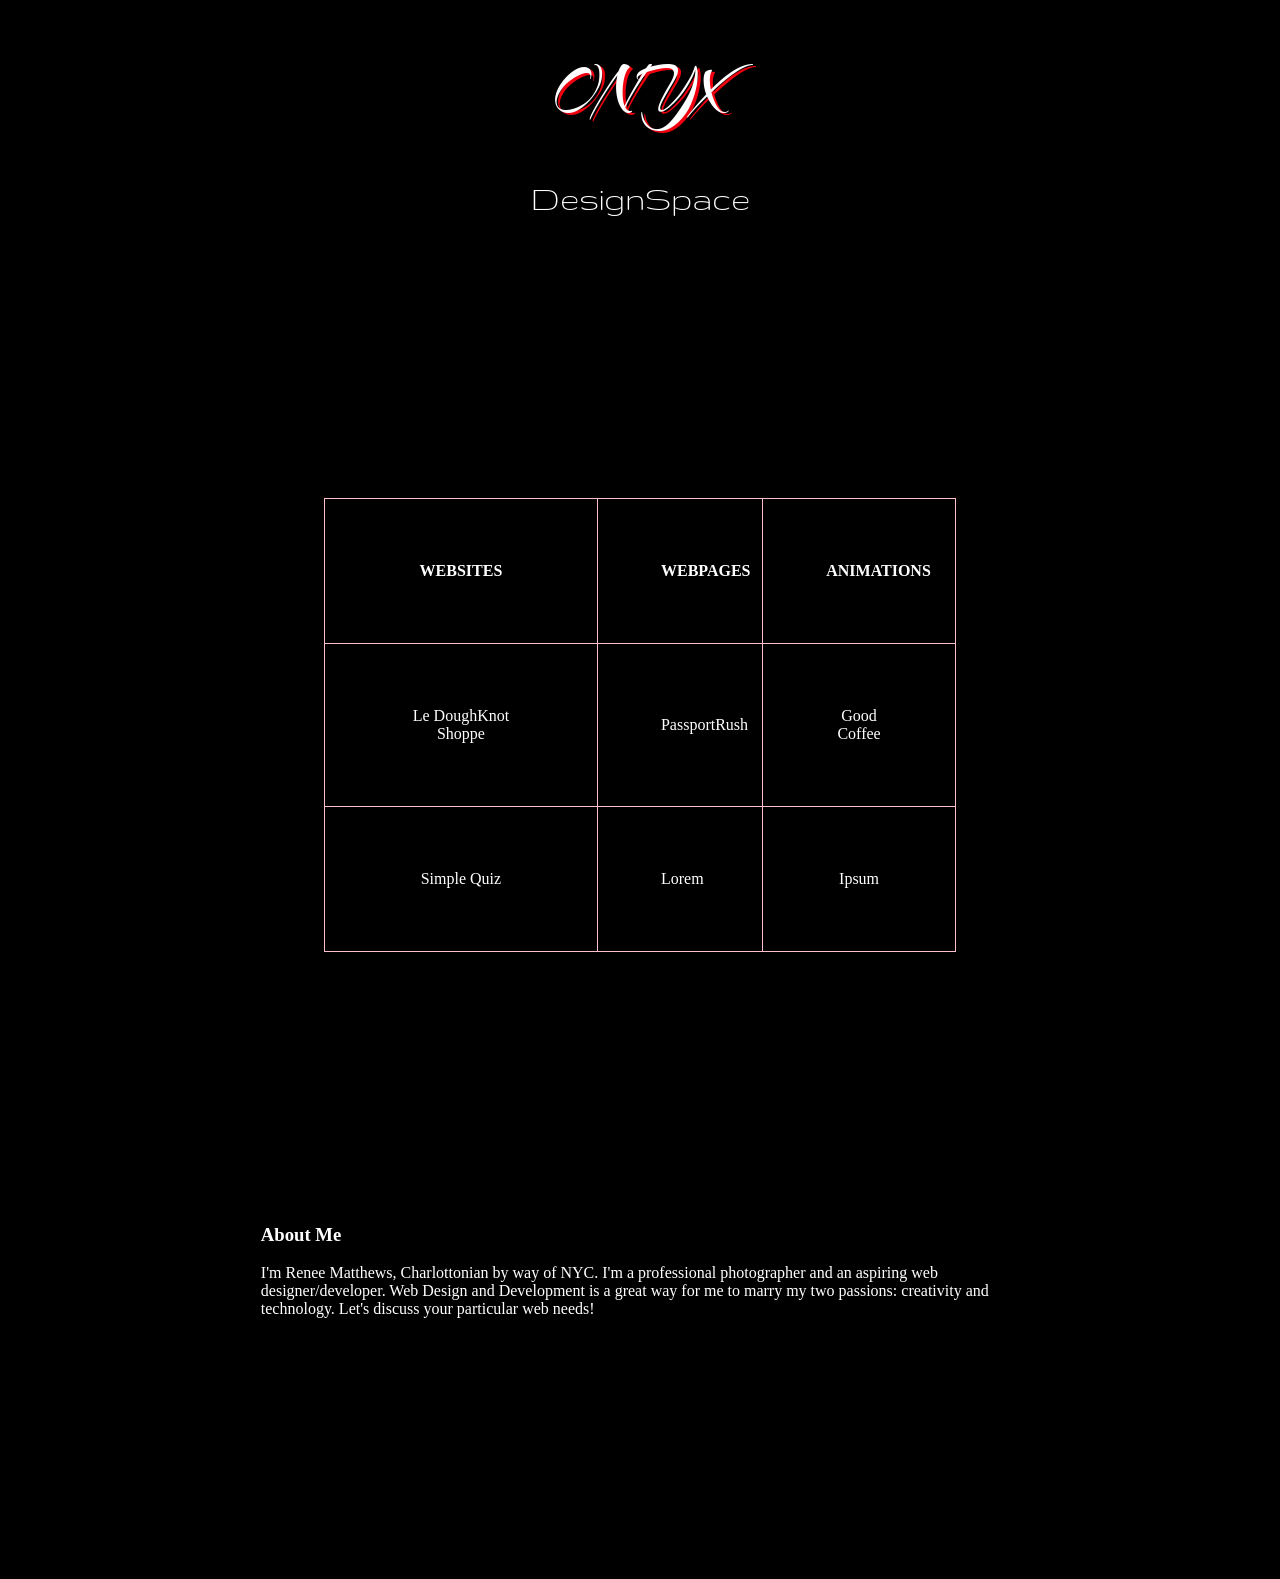
==== index.html @ 7b4a8ebe "Initial commit" ====
<!DOCTYPE html>
<html>
<head>
	<title>ONYX DesignSpace</title>

	<link rel="stylesheet" type="text/css" href="css/style.css">
	<link href='https://fonts.googleapis.com/css?family=Shadows+Into+Light|Architects+Daughter|Kaushan+Script|Poiret+One|Dancing+Script|Comfortaa|Handlee|Rock+Salt|Great+Vibes|Calligraffitti|Bad+Script|Reenie+Beanie|Walter+Turncoat|Alex+Brush|Allura|Forum|Gruppo|Seaweed+Script|Italianno|Delius|Patrick+Hand+SC|Arizonia|Qwigley|Oregano|Bilbo+Swash+Caps|Ruthie|Nosifer|Trade+Winds|Bilbo|Princess+Sofia|Caveat' rel='stylesheet' type='text/css'>
</head>
<body>

<!-- HEADER SECTION -->
<header>
	<h1>ONYX</h1>
	<h2>DesignSpace</h2>
</header>

<!-- JUMBOTRON SECTION -->
<div class="jumbotron">

</div>

<!-- BODY SECTION -->





<table class="centertable" style="width:50%">
<tr>
	<th>WEBSITES</th>
	<th>WEBPAGES</th>
	<th>ANIMATIONS</th>
</tr>

  <tr>
    <td>Le DoughKnot Shoppe</td>
    <td>PassportRush</td> 
    <td>Good Coffee</td>
  </tr>
  <tr>
    <td>Simple Quiz</td>
    <td>Lorem</td> 
    <td>Ipsum</td>
  </tr>
</table>


<div id="aboutme">
<h3>About Me</h3>
I'm Renee Matthews, Charlottonian by way of NYC.  I'm a professional photographer and an aspiring web designer/developer.  Web Design and Development is a great way for me to marry my two passions:  creativity and technology.  Let's discuss your particular web needs!
</div>

<!-- FOOTER SECTION -->
<footer></footer>


</body>
</html>
---- css/style.css ----
body{
	background-color: black;
}

header{

}

h1{
	text-align: center;
	font-family: 'Arizonia', cursive;
	font-size: 70px;
	font-style: bold;
	font-variant: normal;
	font-weight: 100;
	color: #fff;
	text-shadow: 3px 2px #f0000f;
	}
h2{
	text-align: center;
	font-family: 'Gruppo', cursive;
	font-size: 35px;
	font-style: bold;
	font-variant: normal;
	font-weight: 50;
	color: #ffffff;
	}

table, th, td {
	padding: 10%;
    border: 1px solid pink;
    border-collapse: collapse;
    font-color: white;
    color: white;
    vertical-align: middle;
    text-align: center;
}

.centertable{
	margin: 0px auto;
	padding: 5%;

}

.jumbotron{
	background-image:url(c:/tts/OnyxDesignSpace/images/Onyxflats.jpg);
	background-attachment: fixed;
	background-size: cover;
	padding: 10%;
	}

#aboutme{
	color: white;
	padding:20%;
}




	/*FONTS*/

font-family: 'Shadows Into Light', cursive;
font-family: 'Architects Daughter', cursive;
font-family: 'Kaushan Script', cursive;
font-family: 'Poiret One', cursive;
font-family: 'Dancing Script', cursive;
font-family: 'Comfortaa', cursive;
font-family: 'Handlee', cursive;
font-family: 'Rock Salt', cursive;
font-family: 'Great Vibes', cursive;
font-family: 'Calligraffitti', cursive;
font-family: 'Bad Script', cursive;
font-family: 'Reenie Beanie', cursive;
font-family: 'Walter Turncoat', cursive;
font-family: 'Alex Brush', cursive;
font-family: 'Allura', cursive;
font-family: 'Forum', cursive;
font-family: 'Gruppo', cursive;
font-family: 'Seaweed Script', cursive;
font-family: 'Italianno', cursive;
font-family: 'Delius', cursive;
font-family: 'Patrick Hand SC', cursive;
font-family: 'Arizonia', cursive;
font-family: 'Qwigley', cursive;
font-family: 'Oregano', cursive;
font-family: 'Bilbo Swash Caps', cursive;
font-family: 'Ruthie', cursive;
font-family: 'Nosifer', cursive;
font-family: 'Trade Winds', cursive;
font-family: 'Bilbo', cursive;
font-family: 'Princess Sofia', cursive;
font-family: 'Caveat', cursive;
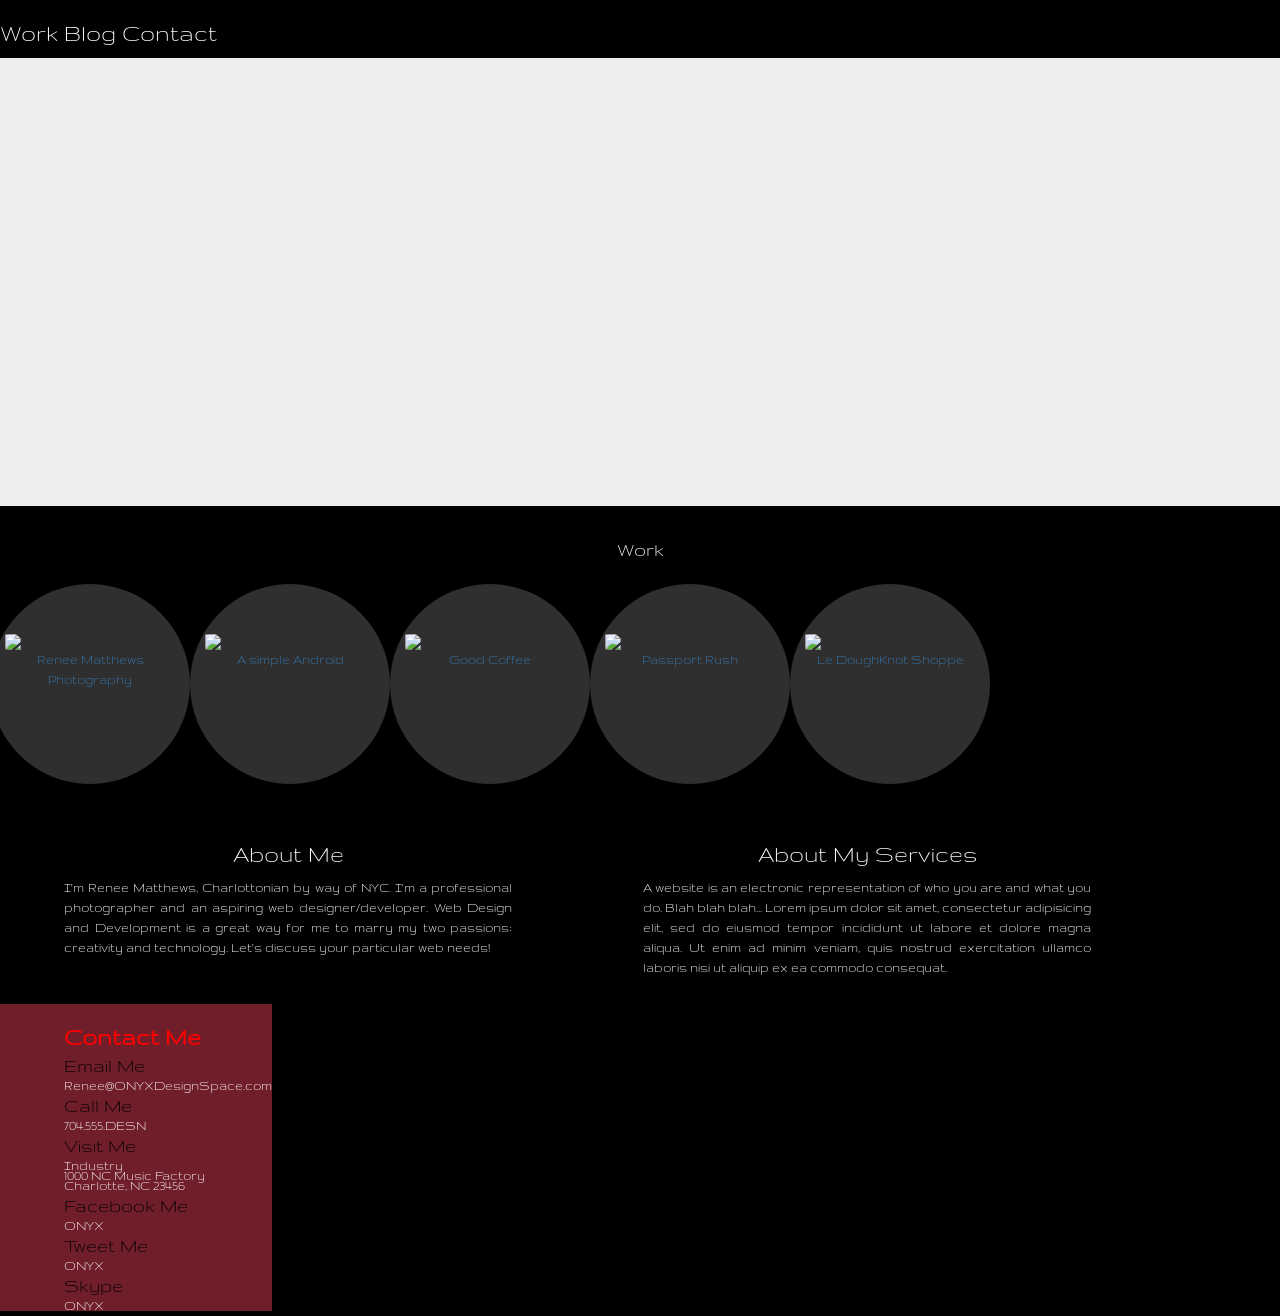
==== commit f2ce57c4: "1st round of major changes" ====
--- a/index.html
+++ b/index.html
@@ -2,56 +2,99 @@
 <html>
 <head>
 	<title>ONYX DesignSpace</title>
+	<meta name="viewport" content="width=device-width, initial-scale=1">
+<!-- Latest compiled and minified CSS -->
+	<link rel="stylesheet" href="https://maxcdn.bootstrapcdn.com/bootstrap/3.3.5/css/bootstrap.min.css" integrity="sha512-dTfge/zgoMYpP7QbHy4gWMEGsbsdZeCXz7irItjcC3sPUFtf0kuFbDz/ixG7ArTxmDjLXDmezHubeNikyKGVyQ==" crossorigin="anonymous">
+
+  <link rel="stylesheet" type="text/css" href="css/normalize.css">
 
 	<link rel="stylesheet" type="text/css" href="css/style.css">
+
 	<link href='https://fonts.googleapis.com/css?family=Shadows+Into+Light|Architects+Daughter|Kaushan+Script|Poiret+One|Dancing+Script|Comfortaa|Handlee|Rock+Salt|Great+Vibes|Calligraffitti|Bad+Script|Reenie+Beanie|Walter+Turncoat|Alex+Brush|Allura|Forum|Gruppo|Seaweed+Script|Italianno|Delius|Patrick+Hand+SC|Arizonia|Qwigley|Oregano|Bilbo+Swash+Caps|Ruthie|Nosifer|Trade+Winds|Bilbo|Princess+Sofia|Caveat' rel='stylesheet' type='text/css'>
+
 </head>
 <body>
 
 <!-- HEADER SECTION -->
-<header>
-	<h1>ONYX</h1>
-	<h2>DesignSpace</h2>
+<header> 
+	<h3>Work   Blog   Contact</h3>
 </header>
 
 <!-- JUMBOTRON SECTION -->
 <div class="jumbotron">
-
+<!-- <h2 class="jumboheader">Professional Web Design and Development</h2> -->
 </div>
 
 <!-- BODY SECTION -->
 
+<p>Work</p>
 
+<div class="sites">
+    <div class="row">
 
+      <div class="col-sm-4">
+        <a href="http://www.rymimages.com" target="_blank"><img src="c:/tts/OnyxDesignSpace/images/rymimages.jpg" class="img-responsive">Renee Matthews Photography</a>
+      </div>
 
+      <div class="col-sm-4">
+        <a href="c:/tts/Android/index.html" target="_blank"><img src="c:/tts/OnyxDesignSpace/images/android.jpg" class="img-responsive">A simple Android</a>
+      </div>
 
-<table class="centertable" style="width:50%">
-<tr>
-	<th>WEBSITES</th>
-	<th>WEBPAGES</th>
-	<th>ANIMATIONS</th>
-</tr>
+      <div class="col-sm-4">
+       <a href="c:/tts/GoodCoffee/index.html" target="_blank"><img src="c:/tts/OnyxDesignSpace/images/GoodCoffee.jpg" class="img-responsive">Good Coffee</a>
+      </div>
 
-  <tr>
-    <td>Le DoughKnot Shoppe</td>
-    <td>PassportRush</td> 
-    <td>Good Coffee</td>
-  </tr>
-  <tr>
-    <td>Simple Quiz</td>
-    <td>Lorem</td> 
-    <td>Ipsum</td>
-  </tr>
-</table>
+      <div class="col-sm-4">
+       <a href="http://www.passportrush.com" target="_blank"><img src="c:/tts/OnyxDesignSpace/images/passportrush.jpg" class="img-responsive">Passport Rush</a>
+      </div>
 
+      <div class="col-sm-4">
+      <a href="c:/tts/DonutShop/index.html" target="_blank"><img src="c:/tts/OnyxDesignSpace/images/DoughKnots.jpg" class="img-responsive">Le DoughKnot Shoppe</a>
+      </div>
 
-<div id="aboutme">
-<h3>About Me</h3>
-I'm Renee Matthews, Charlottonian by way of NYC.  I'm a professional photographer and an aspiring web designer/developer.  Web Design and Development is a great way for me to marry my two passions:  creativity and technology.  Let's discuss your particular web needs!
+    </div>
+  </div>
+
+<div container>
+  <div id="aboutme">
+    <h3>About Me</h3>
+    I'm Renee Matthews, Charlottonian by way of NYC.  I'm a professional photographer and an aspiring web designer/developer.  Web Design and Development is a great way for me to marry my two passions:  creativity and technology.  Let's discuss your particular web needs!
+  </div>
+
+  <div id="aboutsvcs">
+  <h3>About My Services</h3>
+  A website is an electronic representation of who you are and what you do.  Blah blah blah...  Lorem ipsum dolor sit amet, consectetur adipisicing elit, sed do eiusmod tempor incididunt ut labore et dolore magna aliqua. Ut enim ad minim veniam,  quis nostrud exercitation ullamco laboris nisi ut aliquip ex ea commodo consequat. 
+  </div>
 </div>
 
 <!-- FOOTER SECTION -->
-<footer></footer>
+  <footer>
+
+    <div class="contact">
+    <h3><strong>Contact Me</strong></h3>
+
+    <h4>Email Me</h4>
+    	Renee@ONYXDesignSpace.com
+    <h4>Call Me</h4>
+    	704.555.DESN
+    <h4>Visit Me</h4>
+    	Industry<br>
+    	1000 NC Music Factory<br>
+    	Charlotte, NC  23456<br>
+
+    <h4>Facebook Me</h4>
+      ONYX
+
+     <h4>Tweet Me</h4>
+      ONYX
+
+    <h4>Skype</h4>
+      ONYX
+
+    </div>
+
+
+  </footer>
 
 
 </body>
--- a/css/style.css
+++ b/css/style.css
@@ -1,63 +1,150 @@
 body{
 	background-color: black;
+	font-family: 'Gruppo', cursive;
 }
 
 header{
-
+	display: inline-block;
 }
 
 h1{
 	text-align: center;
-	font-family: 'Arizonia', cursive;
-	font-size: 70px;
-	font-style: bold;
+	font-family: 'Gruppo', cursive;
+	font-size: 100px;
 	font-variant: normal;
-	font-weight: 100;
+	font-weight: 200;
 	color: #fff;
-	text-shadow: 3px 2px #f0000f;
+	text-shadow: 3px 2px blue;
+	/*padding bottom:-10px;*/
 	}
+
 h2{
 	text-align: center;
 	font-family: 'Gruppo', cursive;
-	font-size: 35px;
-	font-style: bold;
+	font-size: 50px;
 	font-variant: normal;
 	font-weight: 50;
 	color: #ffffff;
 	}
 
-table, th, td {
-	padding: 10%;
-    border: 1px solid pink;
-    border-collapse: collapse;
-    font-color: white;
-    color: white;
-    vertical-align: middle;
-    text-align: center;
+h3{
+	text-align: center;
+	font-family: 'Gruppo', cursive;
+	font-size: 25px;
+	font-variant: normal;
+	font-weight: 50;
+	color: #ffffff;
+	}
+
+footer h3{
+	text-align: left;
+	font-family: 'Gruppo', cursive;
+	font-size: 25px;
+	font-style: bold;
+	font-variant: normal;
+	font-weight: 50;
+	color: red;
+	}	
+
+h4{
+	font-family: 'Gruppo', cursive;
+	font-size: 20px;
+	font-style: bold;
+	line-height: 10px;
+	font-variant: normal;
+	font-weight: 100;
+	color: black;
+	}
+
+.container{
+  display: inline-block;
+}
+
+.sites{
+  display: inline-block;
+width: 100%
+margin: auto;
+  margin-top: 5px;
+  padding: 5px;
+  text-align: center;
+/*  border-radius: 25%*/
 }
 
 .centertable{
 	margin: 0px auto;
-	padding: 5%;
-
+	/*padding: 5%;*/
 }
 
 .jumbotron{
-	background-image:url(c:/tts/OnyxDesignSpace/images/Onyxflats.jpg);
+	background-image:url(c:/tts/OnyxDesignSpace/images/OnyxLogoTop.jpg);
+	background-size: 50px;
 	background-attachment: fixed;
 	background-size: cover;
-	padding: 10%;
+	padding-top: 20%;
+	padding-bottom: 15% ;
+	padding-right: 0;
+	padding-left:0; 
 	}
+/**/
+.col-sm-4{
+	text-align: center;
+	 horizontal-align: center;
+	text-decoration: none;
+	padding-top: 5%;
+	color:white;
+	width: 200px;
+	height: 200px;
+	border-radius: 50%;
+	border-width: 10px;
+	border-color: red;
+	background-color: #302f2f;
+}	
+
+p{
+	text-align: center;
+	color: white;
+	font-family: 'Gruppo', cursive;
+	font-size: 20px;
+	font-style: bold;
+}
+img{
+	height:100px;
+	width:200px ;
+	border-radius: 5%
+}
 
 #aboutme{
 	color: white;
-	padding:20%;
+	padding:2%;
+	display: inline-block;
+	width: 45%;
+	padding-left: 5%;
+	padding-right: 5%;
+	vertical-align: top;
+	text-align: justify;
+	}
+
+#aboutsvcs{
+	color: white;
+	padding:2%;
+	display: inline-block;
+	width: 45%;
+	padding-left: 5%;
+	padding-right: 5%;
+	vertical-align: top;
+	text-align: justify;
+	}
+
+.contact{
+	color:white;
+	display:inline-block;
+	line-height: 10px;
+	padding-left: 5%;
+	background-color: #701e2a;
 }
 
 
-
-
-	/*FONTS*/
+	FONTS
 
 font-family: 'Shadows Into Light', cursive;
 font-family: 'Architects Daughter', cursive;
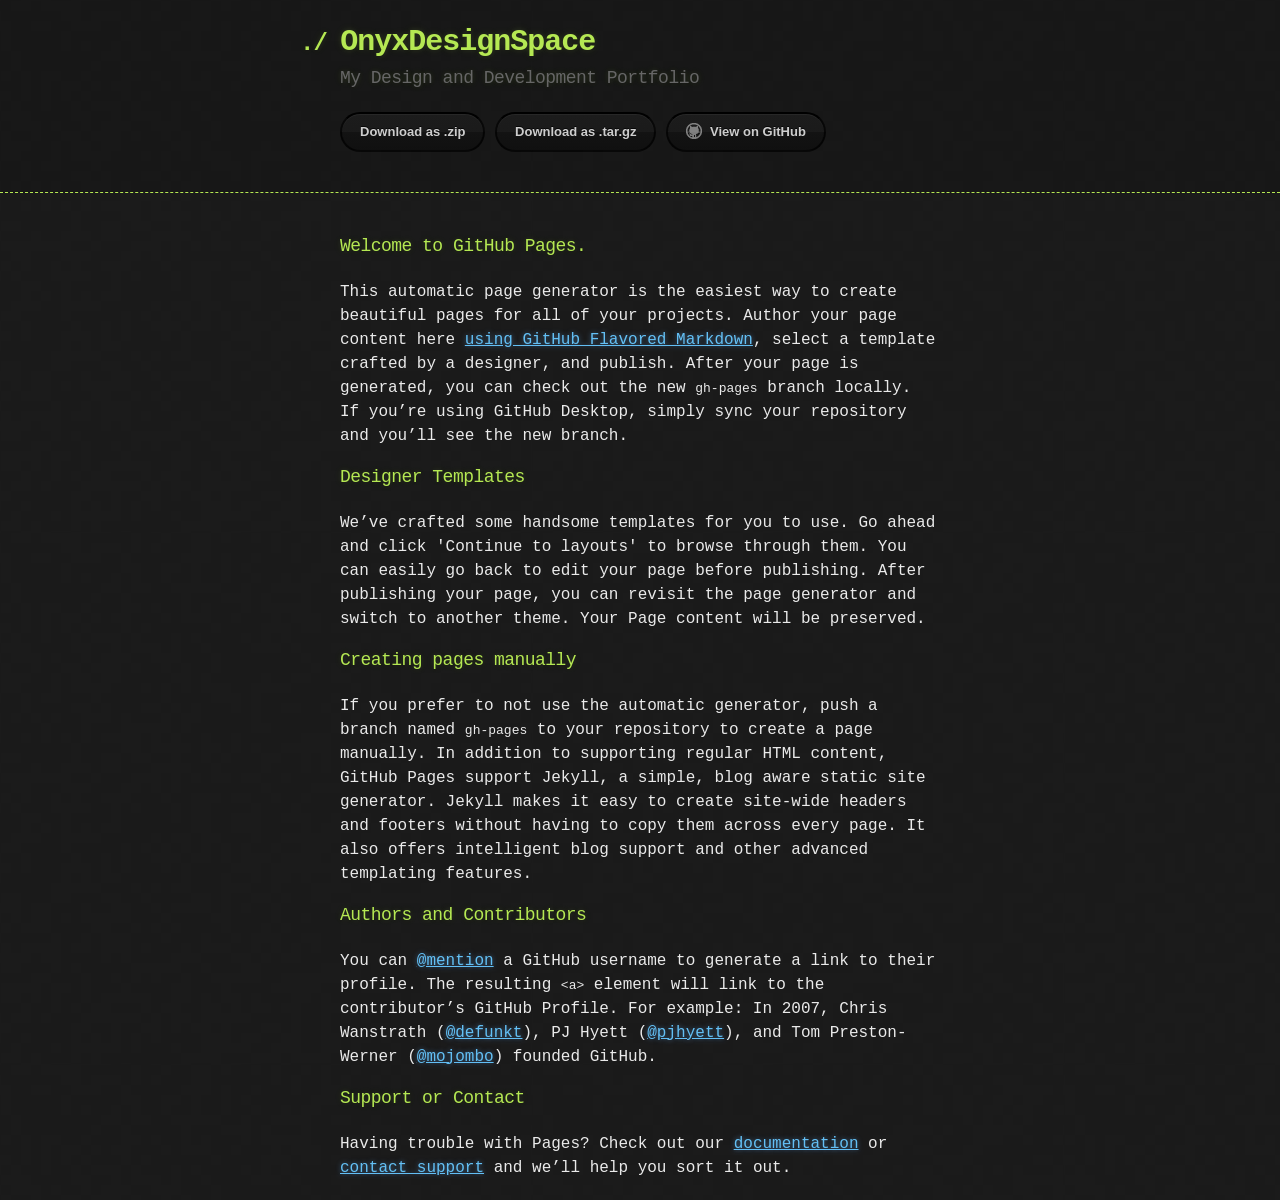
==== commit eef31b4b: "Create gh-pages branch via GitHub" ====
--- a/index.html
+++ b/index.html
@@ -1,101 +1,60 @@
 <!DOCTYPE html>
 <html>
-<head>
-	<title>ONYX DesignSpace</title>
-	<meta name="viewport" content="width=device-width, initial-scale=1">
-<!-- Latest compiled and minified CSS -->
-	<link rel="stylesheet" href="https://maxcdn.bootstrapcdn.com/bootstrap/3.3.5/css/bootstrap.min.css" integrity="sha512-dTfge/zgoMYpP7QbHy4gWMEGsbsdZeCXz7irItjcC3sPUFtf0kuFbDz/ixG7ArTxmDjLXDmezHubeNikyKGVyQ==" crossorigin="anonymous">
+  <head>
+    <meta charset='utf-8'>
+    <meta http-equiv="X-UA-Compatible" content="chrome=1">
 
-  <link rel="stylesheet" type="text/css" href="css/normalize.css">
+    <link rel="stylesheet" type="text/css" href="stylesheets/stylesheet.css" media="screen">
+    <link rel="stylesheet" type="text/css" href="stylesheets/github-dark.css" media="screen">
+    <link rel="stylesheet" type="text/css" href="stylesheets/print.css" media="print">
 
-	<link rel="stylesheet" type="text/css" href="css/style.css">
+    <title>OnyxDesignSpace by rym465</title>
+  </head>
 
-	<link href='https://fonts.googleapis.com/css?family=Shadows+Into+Light|Architects+Daughter|Kaushan+Script|Poiret+One|Dancing+Script|Comfortaa|Handlee|Rock+Salt|Great+Vibes|Calligraffitti|Bad+Script|Reenie+Beanie|Walter+Turncoat|Alex+Brush|Allura|Forum|Gruppo|Seaweed+Script|Italianno|Delius|Patrick+Hand+SC|Arizonia|Qwigley|Oregano|Bilbo+Swash+Caps|Ruthie|Nosifer|Trade+Winds|Bilbo|Princess+Sofia|Caveat' rel='stylesheet' type='text/css'>
+  <body>
 
-</head>
-<body>
+    <header>
+      <div class="container">
+        <h1>OnyxDesignSpace</h1>
+        <h2>My Design and Development Portfolio</h2>
 
-<!-- HEADER SECTION -->
-<header> 
-	<h3>Work   Blog   Contact</h3>
-</header>
+        <section id="downloads">
+          <a href="https://github.com/rym465/OnyxDesignSpace/zipball/master" class="btn">Download as .zip</a>
+          <a href="https://github.com/rym465/OnyxDesignSpace/tarball/master" class="btn">Download as .tar.gz</a>
+          <a href="https://github.com/rym465/OnyxDesignSpace" class="btn btn-github"><span class="icon"></span>View on GitHub</a>
+        </section>
+      </div>
+    </header>
 
-<!-- JUMBOTRON SECTION -->
-<div class="jumbotron">
-<!-- <h2 class="jumboheader">Professional Web Design and Development</h2> -->
-</div>
+    <div class="container">
+      <section id="main_content">
+        <h3>
+<a id="welcome-to-github-pages" class="anchor" href="#welcome-to-github-pages" aria-hidden="true"><span aria-hidden="true" class="octicon octicon-link"></span></a>Welcome to GitHub Pages.</h3>
 
-<!-- BODY SECTION -->
+<p>This automatic page generator is the easiest way to create beautiful pages for all of your projects. Author your page content here <a href="https://guides.github.com/features/mastering-markdown/">using GitHub Flavored Markdown</a>, select a template crafted by a designer, and publish. After your page is generated, you can check out the new <code>gh-pages</code> branch locally. If you’re using GitHub Desktop, simply sync your repository and you’ll see the new branch.</p>
 
-<p>Work</p>
+<h3>
+<a id="designer-templates" class="anchor" href="#designer-templates" aria-hidden="true"><span aria-hidden="true" class="octicon octicon-link"></span></a>Designer Templates</h3>
 
-<div class="sites">
-    <div class="row">
+<p>We’ve crafted some handsome templates for you to use. Go ahead and click 'Continue to layouts' to browse through them. You can easily go back to edit your page before publishing. After publishing your page, you can revisit the page generator and switch to another theme. Your Page content will be preserved.</p>
 
-      <div class="col-sm-4">
-        <a href="http://www.rymimages.com" target="_blank"><img src="c:/tts/OnyxDesignSpace/images/rymimages.jpg" class="img-responsive">Renee Matthews Photography</a>
-      </div>
+<h3>
+<a id="creating-pages-manually" class="anchor" href="#creating-pages-manually" aria-hidden="true"><span aria-hidden="true" class="octicon octicon-link"></span></a>Creating pages manually</h3>
 
-      <div class="col-sm-4">
-        <a href="c:/tts/Android/index.html" target="_blank"><img src="c:/tts/OnyxDesignSpace/images/android.jpg" class="img-responsive">A simple Android</a>
-      </div>
+<p>If you prefer to not use the automatic generator, push a branch named <code>gh-pages</code> to your repository to create a page manually. In addition to supporting regular HTML content, GitHub Pages support Jekyll, a simple, blog aware static site generator. Jekyll makes it easy to create site-wide headers and footers without having to copy them across every page. It also offers intelligent blog support and other advanced templating features.</p>
 
-      <div class="col-sm-4">
-       <a href="c:/tts/GoodCoffee/index.html" target="_blank"><img src="c:/tts/OnyxDesignSpace/images/GoodCoffee.jpg" class="img-responsive">Good Coffee</a>
-      </div>
+<h3>
+<a id="authors-and-contributors" class="anchor" href="#authors-and-contributors" aria-hidden="true"><span aria-hidden="true" class="octicon octicon-link"></span></a>Authors and Contributors</h3>
 
-      <div class="col-sm-4">
-       <a href="http://www.passportrush.com" target="_blank"><img src="c:/tts/OnyxDesignSpace/images/passportrush.jpg" class="img-responsive">Passport Rush</a>
-      </div>
+<p>You can <a href="https://help.github.com/articles/basic-writing-and-formatting-syntax/#mentioning-users-and-teams" class="user-mention">@mention</a> a GitHub username to generate a link to their profile. The resulting <code>&lt;a&gt;</code> element will link to the contributor’s GitHub Profile. For example: In 2007, Chris Wanstrath (<a href="https://github.com/defunkt" class="user-mention">@defunkt</a>), PJ Hyett (<a href="https://github.com/pjhyett" class="user-mention">@pjhyett</a>), and Tom Preston-Werner (<a href="https://github.com/mojombo" class="user-mention">@mojombo</a>) founded GitHub.</p>
 
-      <div class="col-sm-4">
-      <a href="c:/tts/DonutShop/index.html" target="_blank"><img src="c:/tts/OnyxDesignSpace/images/DoughKnots.jpg" class="img-responsive">Le DoughKnot Shoppe</a>
-      </div>
+<h3>
+<a id="support-or-contact" class="anchor" href="#support-or-contact" aria-hidden="true"><span aria-hidden="true" class="octicon octicon-link"></span></a>Support or Contact</h3>
 
-    </div>
-  </div>
-
-<div container>
-  <div id="aboutme">
-    <h3>About Me</h3>
-    I'm Renee Matthews, Charlottonian by way of NYC.  I'm a professional photographer and an aspiring web designer/developer.  Web Design and Development is a great way for me to marry my two passions:  creativity and technology.  Let's discuss your particular web needs!
-  </div>
-
-  <div id="aboutsvcs">
-  <h3>About My Services</h3>
-  A website is an electronic representation of who you are and what you do.  Blah blah blah...  Lorem ipsum dolor sit amet, consectetur adipisicing elit, sed do eiusmod tempor incididunt ut labore et dolore magna aliqua. Ut enim ad minim veniam,  quis nostrud exercitation ullamco laboris nisi ut aliquip ex ea commodo consequat. 
-  </div>
-</div>
-
-<!-- FOOTER SECTION -->
-  <footer>
-
-    <div class="contact">
-    <h3><strong>Contact Me</strong></h3>
-
-    <h4>Email Me</h4>
-    	Renee@ONYXDesignSpace.com
-    <h4>Call Me</h4>
-    	704.555.DESN
-    <h4>Visit Me</h4>
-    	Industry<br>
-    	1000 NC Music Factory<br>
-    	Charlotte, NC  23456<br>
-
-    <h4>Facebook Me</h4>
-      ONYX
-
-     <h4>Tweet Me</h4>
-      ONYX
-
-    <h4>Skype</h4>
-      ONYX
-
+<p>Having trouble with Pages? Check out our <a href="https://help.github.com/pages">documentation</a> or <a href="https://github.com/contact">contact support</a> and we’ll help you sort it out.</p>
+      </section>
     </div>
 
-
-  </footer>
-
-
-</body>
-</html>+    
+  </body>
+</html>
--- a/stylesheets/stylesheet.css
+++ b/stylesheets/stylesheet.css
@@ -0,0 +1,247 @@
+body {
+  margin: 0;
+  padding: 0;
+  background: #151515 url("../images/bkg.png") 0 0;
+  color: #eaeaea;
+  font: 16px;
+  line-height: 1.5;
+  font-family: Monaco, "Bitstream Vera Sans Mono", "Lucida Console", Terminal, monospace;
+}
+
+/* General & 'Reset' Stuff */
+
+.container {
+  width: 90%;
+  max-width: 600px;
+  margin: 0 auto;
+}
+
+section {
+  display: block;
+  margin: 0 0 20px 0;
+}
+
+h1, h2, h3, h4, h5, h6 {
+  margin: 0 0 20px;
+}
+
+li {
+  line-height: 1.4 ;
+}
+
+/* Header, <header>
+   header   - container
+   h1       - project name
+   h2       - project description
+*/
+
+header {
+  background: rgba(0, 0, 0, 0.1);
+  width: 100%;
+  border-bottom: 1px dashed #b5e853;
+  padding: 20px 0;
+  margin: 0 0 40px 0;
+}
+
+header h1 {
+  font-size: 30px;
+  line-height: 1.5;
+  margin: 0 0 0 -40px;
+  font-weight: bold;
+  font-family: Monaco, "Bitstream Vera Sans Mono", "Lucida Console", Terminal, monospace;
+  color: #b5e853;
+  text-shadow: 0 1px 1px rgba(0, 0, 0, 0.1),
+               0 0 5px rgba(181, 232, 83, 0.1),
+               0 0 10px rgba(181, 232, 83, 0.1);
+  letter-spacing: -1px;
+  -webkit-font-smoothing: antialiased;
+}
+
+header h1:before {
+  content: "./ ";
+  font-size: 24px;
+}
+
+header h2 {
+  font-size: 18px;
+  font-weight: 300;
+  color: #666;
+}
+
+#downloads .btn {
+  display: inline-block;
+  text-align: center;
+  margin: 0;
+}
+
+/* Main Content
+*/
+
+#main_content {
+  width: 100%;
+  -webkit-font-smoothing: antialiased;
+}
+section img {
+  max-width: 100%
+}
+
+h1, h2, h3, h4, h5, h6 {
+  font-weight: normal;
+  font-family: Monaco, "Bitstream Vera Sans Mono", "Lucida Console", Terminal, monospace;
+  color: #b5e853;
+  letter-spacing: -0.03em;
+  text-shadow: 0 1px 1px rgba(0, 0, 0, 0.1),
+               0 0 5px rgba(181, 232, 83, 0.1),
+               0 0 10px rgba(181, 232, 83, 0.1);
+}
+
+#main_content h1 {
+  font-size: 30px;
+}
+
+#main_content h2 {
+  font-size: 24px;
+}
+
+#main_content h3 {
+  font-size: 18px;
+}
+
+#main_content h4 {
+  font-size: 14px;
+}
+
+#main_content h5 {
+  font-size: 12px;
+  text-transform: uppercase;
+  margin: 0 0 5px 0;
+}
+
+#main_content h6 {
+  font-size: 12px;
+  text-transform: uppercase;
+  color: #999;
+  margin: 0 0 5px 0;
+}
+
+dt {
+  font-style: italic;
+  font-weight: bold;
+}
+
+ul li {
+  list-style: none;
+}
+
+ul li:before {
+  content: ">>";
+  font-family: Monaco, "Bitstream Vera Sans Mono", "Lucida Console", Terminal, monospace;
+  font-size: 13px;
+  color: #b5e853;
+  margin-left: -37px;
+  margin-right: 21px;
+  line-height: 16px;
+}
+
+blockquote {
+  color: #aaa;
+  padding-left: 10px;
+  border-left: 1px dotted #666;
+}
+
+pre {
+  background: rgba(0, 0, 0, 0.9);
+  border: 1px solid rgba(255, 255, 255, 0.15);
+  padding: 10px;
+  font-size: 14px;
+  color: #b5e853;
+  border-radius: 2px;
+  -moz-border-radius: 2px;
+  -webkit-border-radius: 2px;
+  text-wrap: normal;
+  overflow: auto;
+  overflow-y: hidden;
+}
+
+table {
+  width: 100%;
+  margin: 0 0 20px 0;
+}
+
+th {
+  text-align: left;
+  border-bottom: 1px dashed #b5e853;
+  padding: 5px 10px;
+}
+
+td {
+  padding: 5px 10px;
+}
+
+hr {
+  height: 0;
+  border: 0;
+  border-bottom: 1px dashed #b5e853;
+  color: #b5e853;
+}
+
+/* Buttons
+*/
+
+.btn {
+  display: inline-block;
+  background: -webkit-linear-gradient(top, rgba(40, 40, 40, 0.3), rgba(35, 35, 35, 0.3) 50%, rgba(10, 10, 10, 0.3) 50%, rgba(0, 0, 0, 0.3));
+  padding: 8px 18px;
+  border-radius: 50px;
+  border: 2px solid rgba(0, 0, 0, 0.7);
+  border-bottom: 2px solid rgba(0, 0, 0, 0.7);
+  border-top: 2px solid rgba(0, 0, 0, 1);
+  color: rgba(255, 255, 255, 0.8);
+  font-family: Helvetica, Arial, sans-serif;
+  font-weight: bold;
+  font-size: 13px;
+  text-decoration: none;
+  text-shadow: 0 -1px 0 rgba(0, 0, 0, 0.75);
+  box-shadow: inset 0 1px 0 rgba(255, 255, 255, 0.05);
+}
+
+.btn:hover {
+  background: -webkit-linear-gradient(top, rgba(40, 40, 40, 0.6), rgba(35, 35, 35, 0.6) 50%, rgba(10, 10, 10, 0.8) 50%, rgba(0, 0, 0, 0.8));
+}
+
+.btn .icon {
+  display: inline-block;
+  width: 16px;
+  height: 16px;
+  margin: 1px 8px 0 0;
+  float: left;
+}
+
+.btn-github .icon {
+  opacity: 0.6;
+  background: url("../images/blacktocat.png") 0 0 no-repeat;
+}
+
+/* Links
+   a, a:hover, a:visited
+*/
+
+a {
+  color: #63c0f5;
+  text-shadow: 0 0 5px rgba(104, 182, 255, 0.5);
+}
+
+/* Clearfix */
+
+.cf:before, .cf:after {
+  content:"";
+  display:table;
+}
+
+.cf:after {
+  clear:both;
+}
+
+.cf {
+  zoom:1;
+}
--- a/stylesheets/github-dark.css
+++ b/stylesheets/github-dark.css
@@ -0,0 +1,116 @@
+/*
+   Copyright 2014 GitHub Inc.
+
+   Licensed under the Apache License, Version 2.0 (the "License");
+   you may not use this file except in compliance with the License.
+   You may obtain a copy of the License at
+
+       http://www.apache.org/licenses/LICENSE-2.0
+
+   Unless required by applicable law or agreed to in writing, software
+   distributed under the License is distributed on an "AS IS" BASIS,
+   WITHOUT WARRANTIES OR CONDITIONS OF ANY KIND, either express or implied.
+   See the License for the specific language governing permissions and
+   limitations under the License.
+
+*/
+
+.pl-c /* comment */ {
+  color: #969896;
+}
+
+.pl-c1      /* constant, markup.raw, meta.diff.header, meta.module-reference, meta.property-name, support, support.constant, support.variable, variable.other.constant */,
+.pl-s .pl-v /* string variable */ {
+  color: #0099cd;
+}
+
+.pl-e  /* entity */,
+.pl-en /* entity.name */ {
+  color: #9774cb;
+}
+
+.pl-s .pl-s1 /* string source */,
+.pl-smi      /* storage.modifier.import, storage.modifier.package, storage.type.java, variable.other, variable.parameter.function */ {
+  color: #ddd;
+}
+
+.pl-ent /* entity.name.tag */ {
+  color: #7bcc72;
+}
+
+.pl-k /* keyword, storage, storage.type */ {
+  color: #cc2372;
+}
+
+.pl-pds              /* punctuation.definition.string, string.regexp.character-class */,
+.pl-s                /* string */,
+.pl-s .pl-pse .pl-s1 /* string punctuation.section.embedded source */,
+.pl-sr               /* string.regexp */,
+.pl-sr .pl-cce       /* string.regexp constant.character.escape */,
+.pl-sr .pl-sra       /* string.regexp string.regexp.arbitrary-repitition */,
+.pl-sr .pl-sre       /* string.regexp source.ruby.embedded */ {
+  color: #3c66e2;
+}
+
+.pl-v /* variable */ {
+  color: #fb8764;
+}
+
+.pl-id /* invalid.deprecated */ {
+  color: #e63525;
+}
+
+.pl-ii /* invalid.illegal */ {
+  background-color: #e63525;
+  color: #f8f8f8;
+}
+
+.pl-sr .pl-cce /* string.regexp constant.character.escape */ {
+  color: #7bcc72;
+  font-weight: bold;
+}
+
+.pl-ml /* markup.list */ {
+  color: #c26b2b;
+}
+
+.pl-mh        /* markup.heading */,
+.pl-mh .pl-en /* markup.heading entity.name */,
+.pl-ms        /* meta.separator */ {
+  color: #264ec5;
+  font-weight: bold;
+}
+
+.pl-mq /* markup.quote */ {
+  color: #00acac;
+}
+
+.pl-mi /* markup.italic */ {
+  color: #ddd;
+  font-style: italic;
+}
+
+.pl-mb /* markup.bold */ {
+  color: #ddd;
+  font-weight: bold;
+}
+
+.pl-md /* markup.deleted, meta.diff.header.from-file */ {
+  background-color: #ffecec;
+  color: #bd2c00;
+}
+
+.pl-mi1 /* markup.inserted, meta.diff.header.to-file */ {
+  background-color: #eaffea;
+  color: #55a532;
+}
+
+.pl-mdr /* meta.diff.range */ {
+  color: #9774cb;
+  font-weight: bold;
+}
+
+.pl-mo /* meta.output */ {
+  color: #264ec5;
+}
+
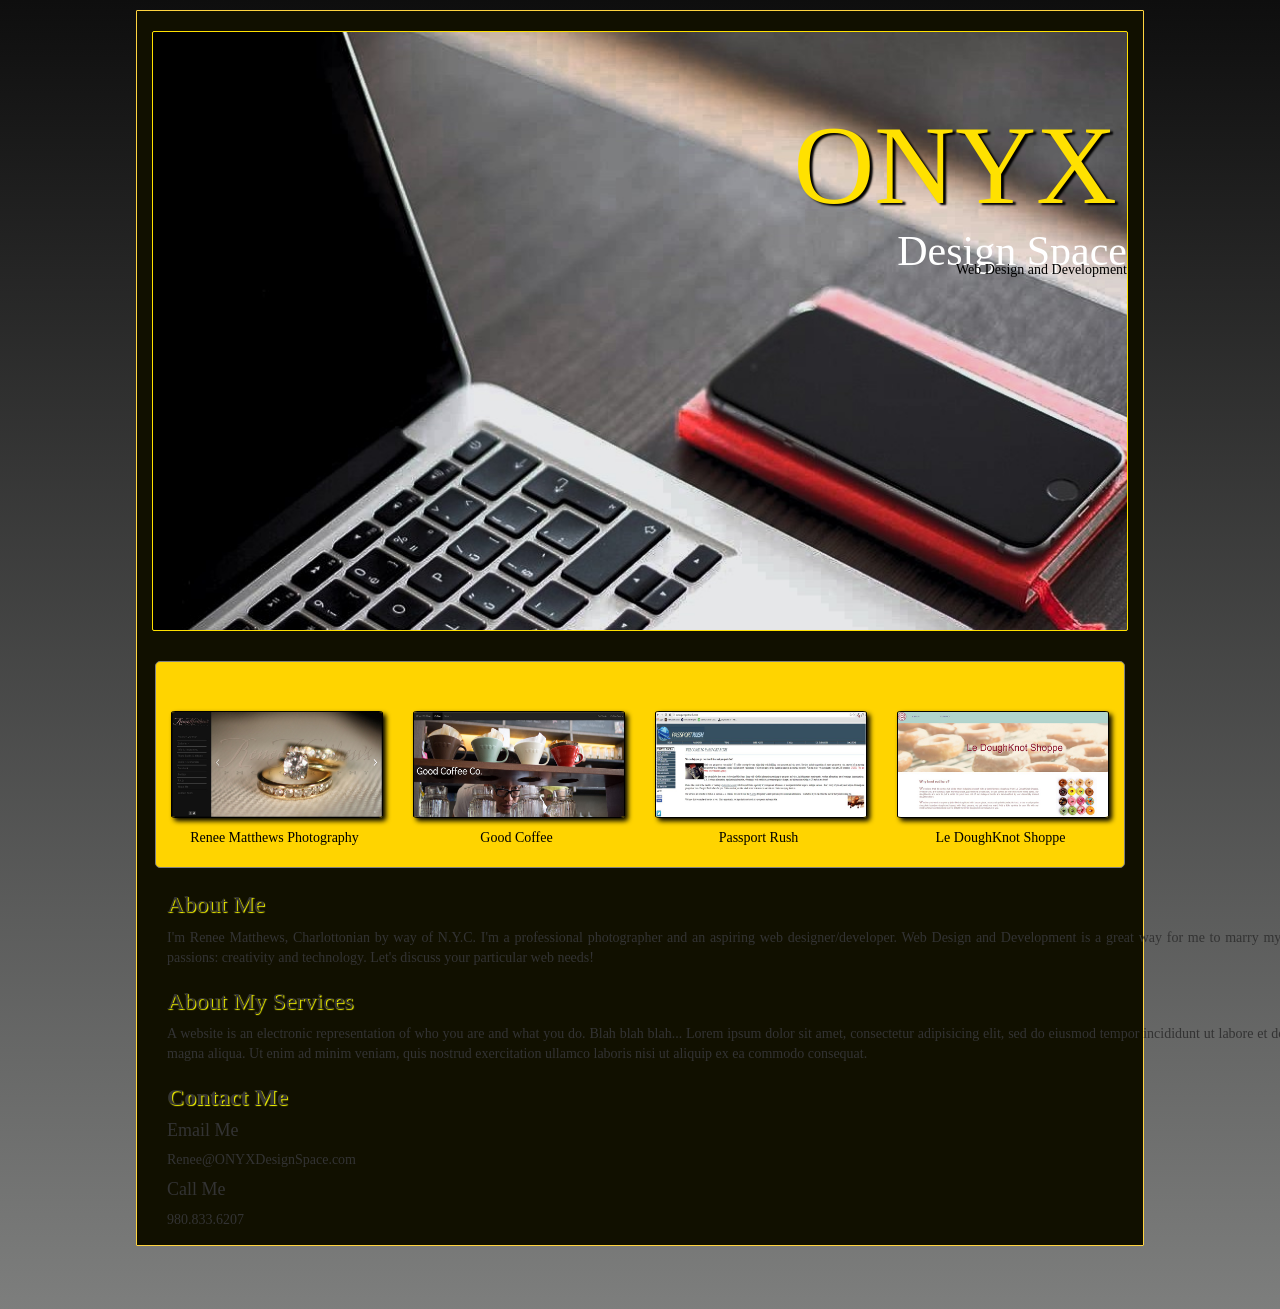
==== commit de13f005: "Major changes - work in progress" ====
--- a/index.html
+++ b/index.html
@@ -1,60 +1,104 @@
 <!DOCTYPE html>
 <html>
-  <head>
-    <meta charset='utf-8'>
-    <meta http-equiv="X-UA-Compatible" content="chrome=1">
+<head>
+  	<title>ONYX DesignSpace</title>
+  	<meta name="viewport" content="width=device-width, initial-scale=1">
+  <!-- Latest compiled and minified CSS -->
+  	<link rel="stylesheet" href="https://maxcdn.bootstrapcdn.com/bootstrap/3.3.5/css/bootstrap.min.css" integrity="sha512-dTfge/zgoMYpP7QbHy4gWMEGsbsdZeCXz7irItjcC3sPUFtf0kuFbDz/ixG7ArTxmDjLXDmezHubeNikyKGVyQ==" crossorigin="anonymous">
 
-    <link rel="stylesheet" type="text/css" href="stylesheets/stylesheet.css" media="screen">
-    <link rel="stylesheet" type="text/css" href="stylesheets/github-dark.css" media="screen">
-    <link rel="stylesheet" type="text/css" href="stylesheets/print.css" media="print">
+    <link rel="stylesheet" type="text/css" href="css/normalize.css">
 
-    <title>OnyxDesignSpace by rym465</title>
-  </head>
+  	<link rel="stylesheet" type="text/css" href="css/style.css">
 
-  <body>
+  	<link href='https://fonts.googleapis.com/css?family=Shadows+Into+Light|Architects+Daughter|Kaushan+Script|Poiret+One|Dancing+Script|Comfortaa|Handlee|Rock+Salt|Great+Vibes|Calligraffitti|Bad+Script|Reenie+Beanie|Walter+Turncoat|Alex+Brush|Allura|Forum|Gruppo|Seaweed+Script|Italianno|Delius|Patrick+Hand+SC|Arizonia|Qwigley|Oregano|Bilbo+Swash+Caps|Ruthie|Nosifer|Trade+Winds|Bilbo|Princess+Sofia|Caveat' rel='stylesheet' type='text/css'>
 
-    <header>
-      <div class="container">
-        <h1>OnyxDesignSpace</h1>
-        <h2>My Design and Development Portfolio</h2>
+</head>
 
-        <section id="downloads">
-          <a href="https://github.com/rym465/OnyxDesignSpace/zipball/master" class="btn">Download as .zip</a>
-          <a href="https://github.com/rym465/OnyxDesignSpace/tarball/master" class="btn">Download as .tar.gz</a>
-          <a href="https://github.com/rym465/OnyxDesignSpace" class="btn btn-github"><span class="icon"></span>View on GitHub</a>
-        </section>
+
+<body>
+
+<!-- HEADER SECTION -->
+
+<!-- <header> 
+	<h3>Work   Blog   Contact</h3>
+</header> -->
+
+<div class="content">
+
+<!-- JUMBOTRON SECTION -->
+  <div class="jumbotron">
+  <h1>ONYX</h1> 
+  <h3>Design Space</h3>
+  <h5>Web Design and Development</h5>
+
+  </div>
+
+<!-- BODY SECTION -->
+
+    <div class="sites">
+      <div class="row">
+
+          <div class="col-sm-3">
+            <a href="http://www.rymimages.com" target="_blank"><img src="./images/rymimages.jpg" class="img-responsive">Renee Matthews Photography</a>
+          </div>
+
+          <div class="col-sm-3">
+           <a href="c:/tts/GoodCoffee/index.html" target="_blank"><img src="images/GoodCoffee.jpg" class="img-responsive">Good Coffee</a>
+          </div>
+
+          <div class="col-sm-3">
+           <a href="http://www.passportrush.com" target="_blank"><img src="images/passportrush.jpg" class="img-responsive">Passport Rush</a>
+          </div>
+
+          <div class="col-sm-3">
+          <a href="c:/tts/DonutShop/index.html" target="_blank"><img src="images/DoughKnots.jpg" class="img-responsive">Le DoughKnot Shoppe</a>
+          </div>
+
       </div>
-    </header>
-
-    <div class="container">
-      <section id="main_content">
-        <h3>
-<a id="welcome-to-github-pages" class="anchor" href="#welcome-to-github-pages" aria-hidden="true"><span aria-hidden="true" class="octicon octicon-link"></span></a>Welcome to GitHub Pages.</h3>
-
-<p>This automatic page generator is the easiest way to create beautiful pages for all of your projects. Author your page content here <a href="https://guides.github.com/features/mastering-markdown/">using GitHub Flavored Markdown</a>, select a template crafted by a designer, and publish. After your page is generated, you can check out the new <code>gh-pages</code> branch locally. If you’re using GitHub Desktop, simply sync your repository and you’ll see the new branch.</p>
-
-<h3>
-<a id="designer-templates" class="anchor" href="#designer-templates" aria-hidden="true"><span aria-hidden="true" class="octicon octicon-link"></span></a>Designer Templates</h3>
-
-<p>We’ve crafted some handsome templates for you to use. Go ahead and click 'Continue to layouts' to browse through them. You can easily go back to edit your page before publishing. After publishing your page, you can revisit the page generator and switch to another theme. Your Page content will be preserved.</p>
-
-<h3>
-<a id="creating-pages-manually" class="anchor" href="#creating-pages-manually" aria-hidden="true"><span aria-hidden="true" class="octicon octicon-link"></span></a>Creating pages manually</h3>
-
-<p>If you prefer to not use the automatic generator, push a branch named <code>gh-pages</code> to your repository to create a page manually. In addition to supporting regular HTML content, GitHub Pages support Jekyll, a simple, blog aware static site generator. Jekyll makes it easy to create site-wide headers and footers without having to copy them across every page. It also offers intelligent blog support and other advanced templating features.</p>
-
-<h3>
-<a id="authors-and-contributors" class="anchor" href="#authors-and-contributors" aria-hidden="true"><span aria-hidden="true" class="octicon octicon-link"></span></a>Authors and Contributors</h3>
-
-<p>You can <a href="https://help.github.com/articles/basic-writing-and-formatting-syntax/#mentioning-users-and-teams" class="user-mention">@mention</a> a GitHub username to generate a link to their profile. The resulting <code>&lt;a&gt;</code> element will link to the contributor’s GitHub Profile. For example: In 2007, Chris Wanstrath (<a href="https://github.com/defunkt" class="user-mention">@defunkt</a>), PJ Hyett (<a href="https://github.com/pjhyett" class="user-mention">@pjhyett</a>), and Tom Preston-Werner (<a href="https://github.com/mojombo" class="user-mention">@mojombo</a>) founded GitHub.</p>
-
-<h3>
-<a id="support-or-contact" class="anchor" href="#support-or-contact" aria-hidden="true"><span aria-hidden="true" class="octicon octicon-link"></span></a>Support or Contact</h3>
-
-<p>Having trouble with Pages? Check out our <a href="https://help.github.com/pages">documentation</a> or <a href="https://github.com/contact">contact support</a> and we’ll help you sort it out.</p>
-      </section>
     </div>
 
-    
-  </body>
-</html>
+  <div class="container">
+      <div id="aboutme">
+        <h3>About Me</h3>
+        <p>I'm Renee Matthews, Charlottonian by way of N.Y.C.  I'm a professional photographer and an aspiring web designer/developer.  Web Design and Development is a great way for me to marry my two passions:  creativity and technology.  Let's discuss your particular web needs!</p>
+      </div>
+
+      <div id="aboutsvcs">
+        <h3>About My Services</h3>
+        <p>A website is an electronic representation of who you are and what you do.  Blah blah blah...  Lorem ipsum dolor sit amet, consectetur adipisicing elit, sed do eiusmod tempor incididunt ut labore et dolore magna aliqua. Ut enim ad minim veniam,  quis nostrud exercitation ullamco laboris nisi ut aliquip ex ea commodo consequat. </p>
+      </div>
+
+      <div class="contact">
+        <h3><strong>Contact Me</strong></h3>
+
+      <h4>Email Me</h4>
+        Renee@ONYXDesignSpace.com
+      <h4>Call Me</h4>
+        980.833.6207
+      <!--     <h4>Visit Me</h4>
+        Industry<br>
+        1000 NC Music Factory<br>
+        Charlotte, NC  23456<br>
+
+      <h4>Facebook Me</h4>
+        ONYX Design S
+
+       <h4>Tweet Me</h4>
+        ONYX
+
+      <h4>Skype</h4>
+        ONYX -->
+
+    </div>
+
+  </div>
+
+</div>
+
+  
+
+
+
+</body>
+
+</html>
--- a/css/style.css
+++ b/css/style.css
@@ -0,0 +1,173 @@
+body{
+	margin: 10px;
+	font-family: "raleway", "sans-serif";
+
+/* Permalink - use to edit and share this gradient: http://colorzilla.com/gradient-editor/#0e0e0e+0,7d7e7d+100 */
+background: rgb(14,14,14); /* Old browsers */
+background: -moz-linear-gradient(top,  rgba(14,14,14,1) 0%, rgba(125,126,125,1) 100%); /* FF3.6-15 */
+background: -webkit-linear-gradient(top,  rgba(14,14,14,1) 0%,rgba(125,126,125,1) 100%); /* Chrome10-25,Safari5.1-6 */
+background: linear-gradient(to bottom,  rgba(14,14,14,1) 0%,rgba(125,126,125,1) 100%); /* W3C, IE10+, FF16+, Chrome26+, Opera12+, Safari7+ */
+filter: progid:DXImageTransform.Microsoft.gradient( startColorstr='#0e0e0e', endColorstr='#7d7e7d',GradientType=0 ); /* IE6-9 */
+
+}
+
+/*Bootstrap Grids*/
+.col-1 {width: 8.33%;}
+.col-2 {width: 16.66%;}
+.col-3 {width: 25%;}
+.col-4 {width: 33.33%;}
+.col-5 {width: 41.66%;}
+.col-6 {width: 50%;}
+.col-7 {width: 58.33%;}
+.col-8 {width: 66.66%;}
+.col-9 {width: 75%;}
+.col-10 {width: 83.33%;}
+.col-11 {width: 91.66%;}
+.col-12 {width: 100%;}
+
+
+.content{
+	background-color: #111000;
+	margin-left: 10%;
+	margin-right: 10%;
+	margin-bottom: 5%;
+	padding: 15px;
+	border-width: 1px;
+	border-color: #ffd440;
+	border-radius: 1px;
+	border-style: solid;
+}
+
+a{
+	text-decoration: none;
+	/*color: red;*/
+	padding: 5px;
+	text-align: right;
+	color: black;
+
+}
+
+a:hover { 
+   border-style: solid;
+   border-color: black;
+   background-color: white:;
+   opacity: .1;
+   border-width: 1px;
+   border-radius:2px;
+  /* opacity: .9;*/
+    box-shadow: 5px 5px 5px black;
+    text-decoration: none;
+   /* background-color: #EFD1B6;*/
+
+}
+
+li{
+	display: block;
+	text-align: right;
+	text-transform: uppercase;
+	font-size: small;
+	text-decoration: none;
+}
+
+.jumbotron{
+	background-image: url(../images/odslogo3.jpg);
+	background-repeat: no-repeat;
+	background-size: cover;
+	max-width: 100%;
+	height: 600px;
+	max-height: 80%;
+	margin-top: 5px;
+	/*padding: 40%;*/
+	padding-bottom: 15%;
+	background-attachment: fixed;
+	background-position: center center;
+	border-width: 1px;
+	border-color: #ffe100;
+	border-style:solid;
+	border-radius: 2px;
+
+}
+
+.jumbotron h1{
+	color: #ffe100;
+	text-shadow: 3px 2px 2px black;
+	text-align: right;
+	line-height: 1px;
+	font-size: 8em;
+	padding: 10px;
+}
+
+.jumbotron h3{
+	color: white;
+	text-align: right;
+	line-height: 1px;
+	font-size: 3em;
+}
+
+.jumbotron h5{
+	color: black;
+	text-align: right;
+	font-size: 1em;
+
+}
+
+@media only screen and (min-device-width : 320px) and (max-device-width : 480px);
+{}
+
+.col-sm-3{
+	text-align: center;
+	/*horizontal-align: center;*/
+	text-decoration: none;
+	padding-top: 3%;
+	padding-bottom: 2%;
+	color:white;
+}
+
+.row{
+	border-width: 1px;
+	border-color: grey;
+	border-style:solid;
+	background-color: #ffd400;
+	border-radius:5px;
+	border-style:solid;
+	border-width:1px;
+	margin: 3px;
+
+}
+
+/*Text about Services*/
+p{
+	text-align: justify;
+}
+
+.container-fluid .row .col-sm-3 .img-responsive p{
+	display: inline-block;
+	width: 33%;
+	border-width: 1px;
+	text-shadow: 2px 2px 2px #ffd400;
+	
+}
+
+.container h3{
+	text-shadow: 1px 1px 1px yellow;
+
+
+}
+
+.img-responsive {
+	border-width: 1px;
+	border-style: solid;
+	border-color: black;
+	border-radius: 2%;	
+	box-shadow: 3px 3px 5px black;
+	margin-bottom: 10px;
+}
+
+
+.footer{
+	margin-bottom: 1px;
+	
+}
+
+
+
